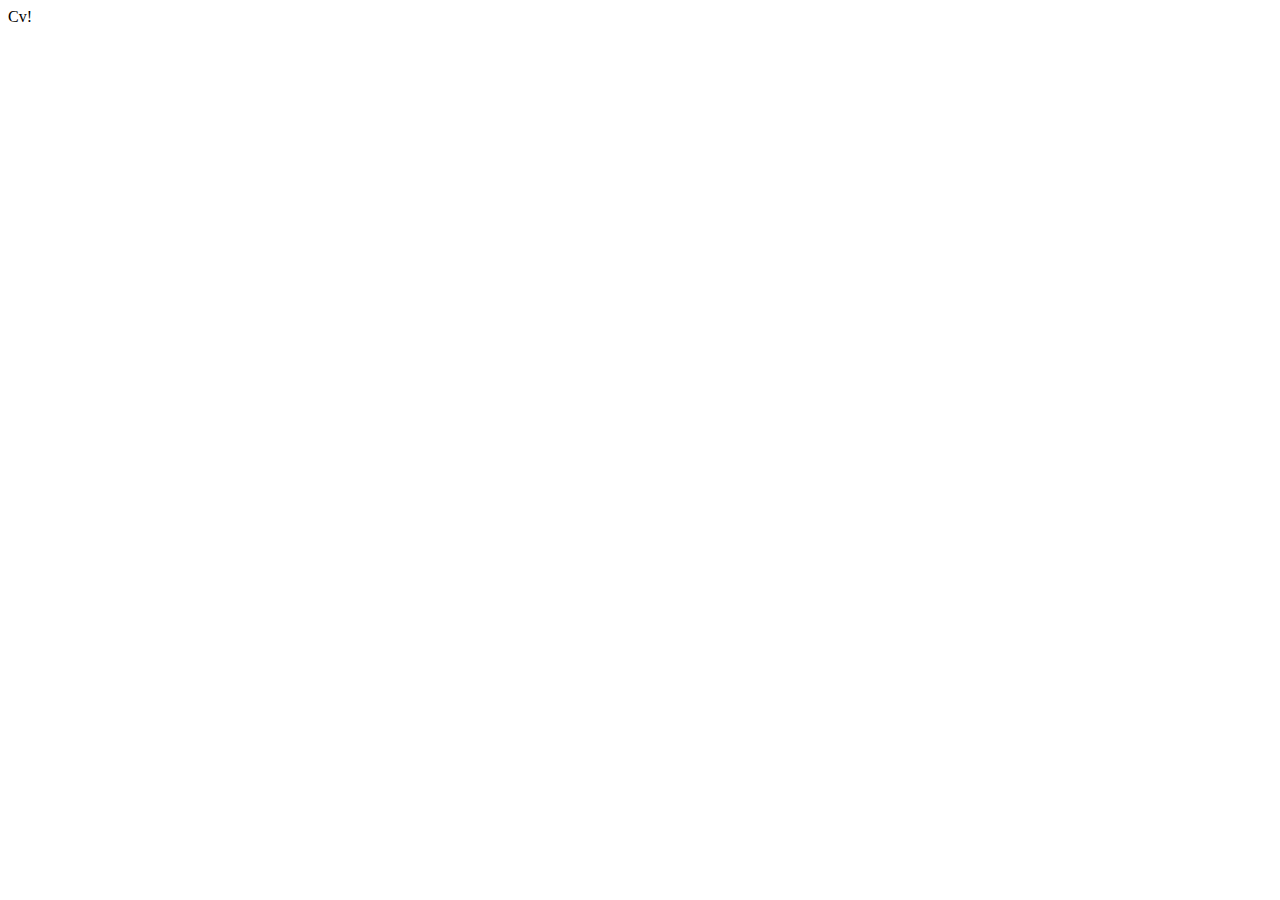
==== index.html @ 251355bb "feat: add html file" ====
<!DOCTYPE html>
<html lang="en">
<head>
    <meta charset="UTF-8">
    <meta http-equiv="X-UA-Compatible" content="IE=edge">
    <meta name="viewport" content="width=device-width, initial-scale=1.0">
    <title>Document</title>
</head>
<body>
    Cv!
</body>
</html>
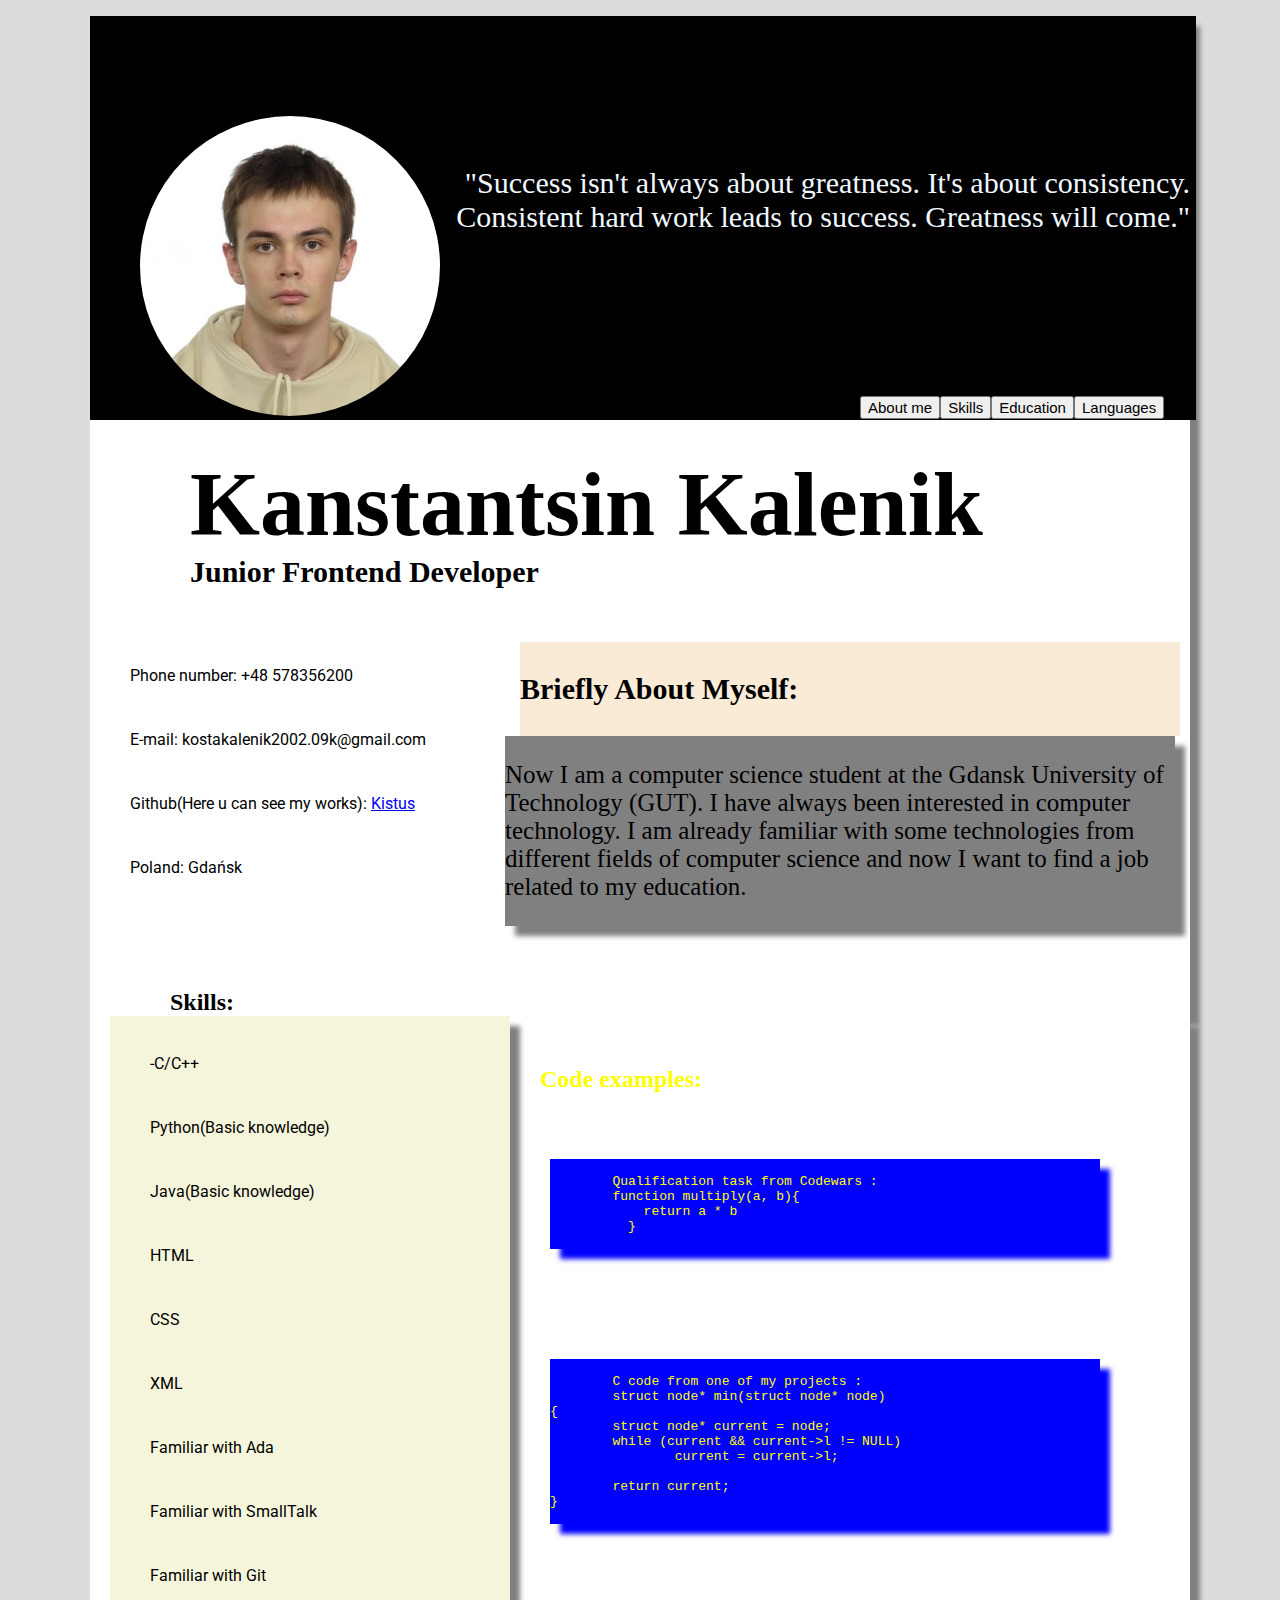
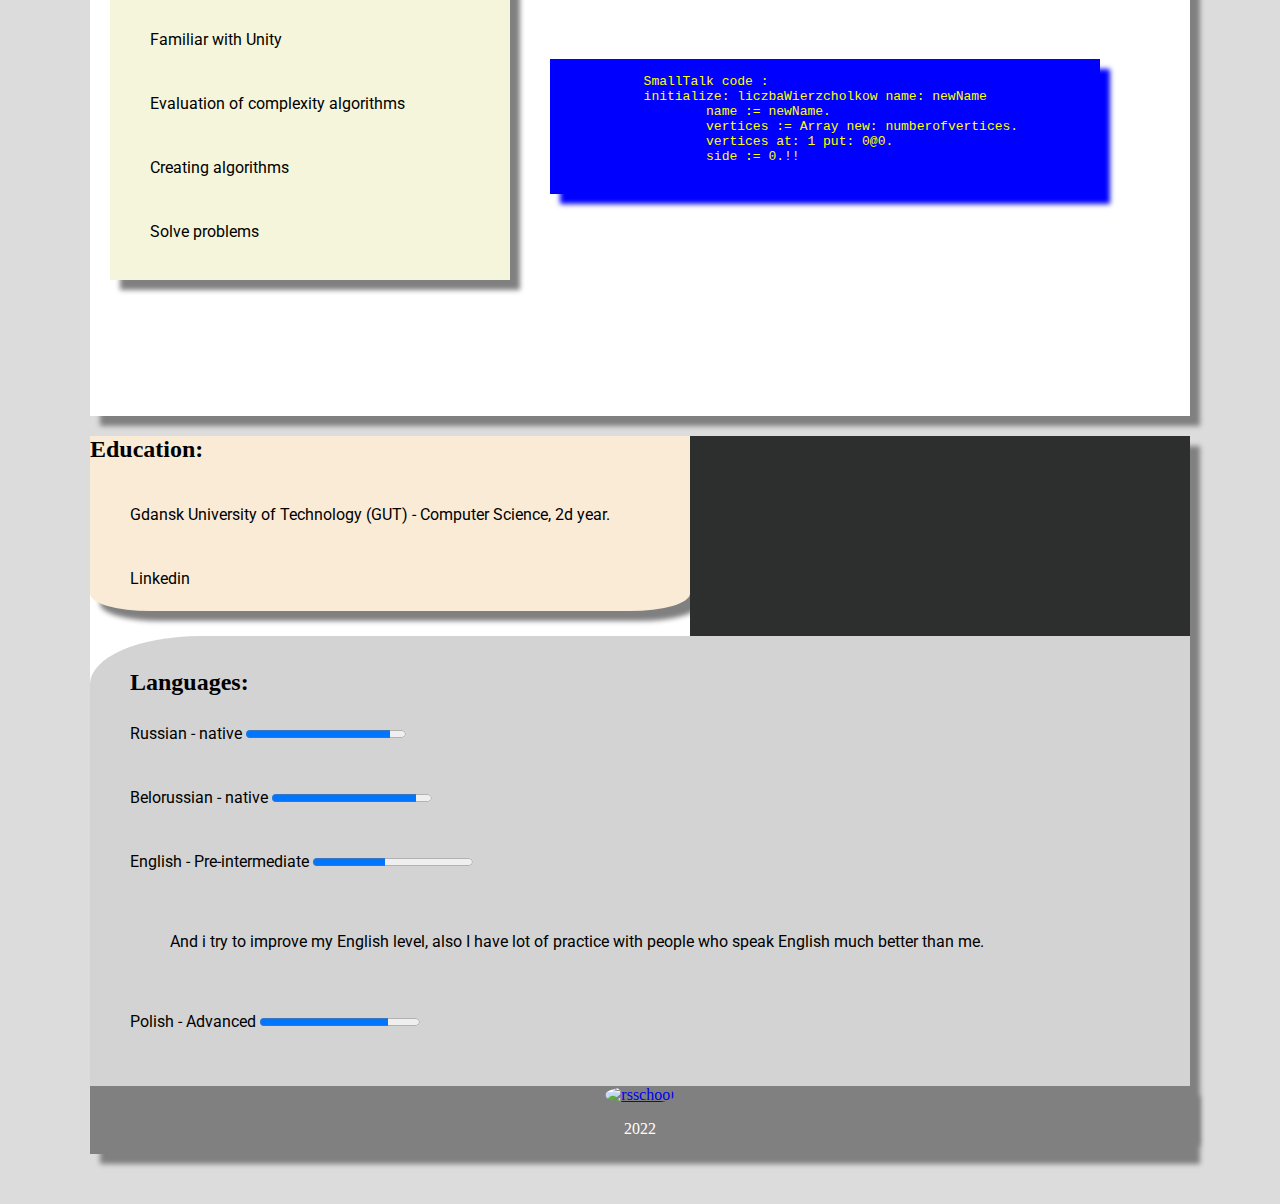
==== commit fef3f4ef: "init: add html and css elements in CV" ====
--- a/index.html
+++ b/index.html
@@ -4,9 +4,157 @@
     <meta charset="UTF-8">
     <meta http-equiv="X-UA-Compatible" content="IE=edge">
     <meta name="viewport" content="width=device-width, initial-scale=1.0">
-    <title>Document</title>
+    <link rel="stylesheet" href="https://cdnjs.cloudflare.com/ajax/libs/font-awesome/6.2.1/css/all.min.css" integrity="sha512-MV7K8+y+gLIBoVD59lQIYicR65iaqukzvf/nwasF0nqhPay5w/9lJmVM2hMDcnK1OnMGCdVK+iQrJ7lzPJQd1w==" crossorigin="anonymous" referrerpolicy="no-referrer" >
+    <link rel="stylesheet" href="css/style.css">
+    <title>Kanstantsin Kalenik CV</title>
 </head>
 <body>
-    Cv!
+    <header class ="header">
+            <section class="main-head" id="main-headid">
+                <div class="foto">
+                    <img src="img/fotofoto.jpg"  width="300" height="300"  alt="avatar">
+                  </div>
+                  <nav>
+                    <ul class="nav">
+                        <li class="nav-el"><form class="ff" action="#main-headid">
+                            <button type="submit" class="but">About me</button>
+                         </form></li>
+                         <li class="nav-el"><form class="ff" action="#main-main-skillsid">
+                            <button type="submit" class="but">Skills</button>
+                         </form></li>
+                         <li class="nav-el"><form class="ff" action="#main-education-languagesid">
+                            <button type="submit" class="but">Education</button>
+                         </form></li>
+                        <li class="nav-el"><form class="ff" action="#main-education-languagesid">
+                            <button type="submit" class="but">Languages</button>
+                         </form></li>
+                    </ul>
+                  </nav>
+                    <div class="title">
+                        <h1>Kanstantsin Kalenik</h1>
+                            <div class="subtitle">
+                                <h2 class ="header_subtitle">Junior Frontend Developer</h2>
+                            </div>
+                    </div>
+                <div class="phrase">
+                        "Success isn't always about greatness. It's about consistency. 
+                        Consistent hard work leads to success. Greatness will come."
+                </div>    
+                <div class="add-info">
+                    <ul>
+                    <li><i class="fas fa-phone"></i>  Phone number: +48 578356200</li>
+                    <li><i class="fa-solid fa-envelope"></i>  E-mail: kostakalenik2002.09k@gmail.com</li>
+                    <li><i class="fa-brands fa-github"></i>  Github(Here u can see my works): <a href="https://github.com/Kistus">Kistus</a></li>
+                    <li><i class="fa-solid fa-location-dot"></i>  Poland: Gdańsk</li>
+                    </ul>
+                </div>
+                <div class="myself">
+                    <h3>Briefly About Myself:</h3>
+                    <div class="myself_text">
+                        <p>Now I am a computer science student at the Gdansk University of Technology (GUT).
+                           I have always been interested in computer technology. I am already familiar with 
+                           some technologies from different fields of computer science and now I want to find 
+                           a job related to my education.</p>
+                    </div>
+                </div>
+            </section>
+    </header>   
+   <main>
+    <section class="main-main-skills" id="main-main-skillsid">
+        <div class="skills">
+            <h2> Skills:</h2>
+            </div>
+        <div class="skills-list">
+            <ul>
+                <li><i class="fa-solid fa-c"></i>  -C/C++</li>
+                <li><i class="fa-brands fa-python"></i>  Python(Basic knowledge)</li>
+                <li><i class="fa-brands fa-java"></i>  Java(Basic knowledge)</li>
+                <li><i class="fa-brands fa-html5"></i>  HTML</li>
+                <li><i class="fa-brands fa-css3-alt"></i>  CSS</li>
+                <li><i class="fa-solid fa-check"></i>  XML</li>
+                <li><i class="fa-solid fa-check"></i>  Familiar with Ada</li>
+                <li><i class="fa-solid fa-check"></i>  Familiar with SmallTalk</li>
+                <li><i class="fa-brands fa-git"></i>  Familiar with Git</li>
+                <li><i class="fa-brands fa-unity"></i>  Familiar with Unity</li>
+                <li><i class="fa-solid fa-calculator"></i>  Evaluation of complexity algorithms</li>
+                <li><i class="fa-solid fa-calculator"></i>  Creating algorithms</li>
+                <li><i class="fa-solid fa-calculator"></i>  Solve problems</li>
+                </ul>
+        </div>
+        <div class="code">
+            <div class="code-ex">
+                <h2>Code examples:</h2>
+            </div>
+    <pre class="js-place"><code class="js">
+        Qualification task from Codewars :
+        function multiply(a, b){
+            return a * b
+          }
+    </code></pre>
+    <pre class="c-place"><code class="c">
+        C code from one of my projects :
+        struct node* min(struct node* node)
+{
+        struct node* current = node;
+        while (current && current->l != NULL)
+                current = current->l;
+
+        return current;
+}
+    </code></pre>
+    <pre class="small-place">
+        <code class="small">
+            SmallTalk code :
+            initialize: liczbaWierzcholkow name: newName
+	            name := newName.
+	            vertices := Array new: numberofvertices.
+	            vertices at: 1 put: 0@0.
+	            side := 0.!!
+        </code>
+    </pre>
+        </div> 
+    </section>
+    <section class="main-education-languages" id="main-education-languagesid">
+        <div class="dec"></div>
+        <div class="dec1">
+            <div class="edu">
+                <div class="edu-text">
+                    <h2 id="education-">Education:</h2>
+                </div>
+                <ul>
+                    <li><i class="fa-solid fa-building-columns"></i>  Gdansk University of Technology (GUT) -  Computer Science, 2d year.</li> 
+                    <li><a href="https://www.linkedin.com/school/politechnika-gda%C5%84ska/"><i class="fa-brands fa-linkedin"></i></a>  Linkedin</li>
+                </ul>
+            </div>
+        </div>
+       <div class="lang">
+        <div class="lang-text">
+            <h2>Languages:</h2>
+        </div>
+        <div class="list">
+            <ul>
+                <li><i class="fa-solid fa-earth-europe">
+                </i>  Russian - native     <progress   value="90" max="100"></progress></li>
+                
+                <li><i class="fa-solid fa-earth-europe"></i>
+                    Belorussian - native    <progress   value="90" max="100"></progress></li>
+                <li><i class="fa-solid fa-earth-europe"></i>
+                    English - Pre-intermediate    <progress   value="45" max="100"></progress><blockquote>
+                <p><i class="fa-sharp fa-solid fa-hand-point-up"></i>  And i try to improve my English level, also I have lot of practice with people who speak English much better than me.</p>
+                </blockquote>
+                </li>
+                <li><i class="fa-solid fa-earth-europe"></i>
+                    Polish - Advanced   <progress value="80" max="100"></progress></li>
+                </ul>
+        </div>
+       </div>
+    </section>
+   </main>
+
+    <footer class="footer">
+        <a href="https://rs.school/js/"><img src="https://rs.school/images/rs_school_js.svg" width="60" height="60" alt="rsschool"></a>
+        <p class="year">2022</p>
+        <a href="https://github.com/Kistus"><i class="fa-brands fa-github"></i></a>
+    </footer>
 </body>
 </html>--- a/css/style.css
+++ b/css/style.css
@@ -0,0 +1,192 @@
+@import url('https://fonts.googleapis.com/css2?family=Roboto:ital,wght@1,500&display=swap');
+body{
+    margin: 0;
+    padding: 0;
+background-color:gainsboro;
+}
+img{
+    border-radius: 50%;
+}
+.dec{
+    position:absolute;
+    background-color: #2d2e2e;
+    height: 500px;
+    width:500px;
+    left:600px;
+}
+.main-head, .main-main-skills, .main-education-languages{
+position: relative;
+background-color: white;
+width: 1100px;
+height: 1000px ;
+margin: 0 auto;
+box-shadow: 10px 10px 5px gray;
+}
+.main-education-languages{
+    height: 700px;
+}
+.foto{
+    position:  absolute;
+    padding-top: 100px;
+    padding-left: 50px;
+    width:96%;
+    background-color: black;
+}
+.title{
+    padding-left:100px;
+    font-size: 45px;
+    position: absolute;
+    bottom: 400px;
+}
+.subtitle{
+    position:  absolute;
+    left:100px;
+    font-size: 20px;
+    bottom: 2px;
+}
+.add-info{
+    position: absolute;
+    bottom: 100px;
+}
+h3{
+    font-size: 30px;
+}
+ul{
+    list-style: none;
+    line-height: 4;
+    font-family: 'Roboto', sans-serif;
+}
+.phrase{
+    position: absolute;
+    color: aliceblue;
+    top:150px;
+    left:250px;
+    font-size: 30px;
+    text-align: right;
+}
+.myself{
+    position:  absolute;
+    left:430px;
+    bottom:280px;
+    width: 660px;
+    font-size: 35px;
+    background-color: antiquewhite;
+}
+.myself_text{
+    position: absolute;
+    text-align: left;
+    font-size: 25px;
+    background-color: gray;
+    box-shadow: 10px 10px 5px gray;
+    right:5px;
+    width: 670px;
+}
+.skills{
+    position:  absolute;
+    left:80px;
+    bottom: 980px;
+    
+}
+.skills-list{
+    background-color:beige;
+    width: 400px;
+    position:  absolute;
+    left: 20px;
+    box-shadow: 10px 10px 5px gray;
+}
+.code{
+position:absolute;
+left:450px;
+bottom: 900px;
+width:590px;
+height: 70px;
+color: yellow;
+}
+.c-place{
+position:  absolute;
+top:300px;
+}
+.js-place{
+    position:  absolute;
+    top:100px;
+}
+.small-place{
+    position:  absolute;
+    top:600px;
+}
+.code-ex{
+    color: yellow;
+    position:absolute;
+}
+pre{
+    background-color: blue;
+    width: 500px;
+    position:  absolute;
+    left: 10px;
+    box-shadow: 10px 10px 5px blue;
+    width: 550px;
+}
+.dec1{
+    background-color: antiquewhite;
+    border-bottom-left-radius: 10%;
+    border-bottom-right-radius: 10%;
+    width: 600px;
+    box-shadow:10px 10px 5px gray ;
+}
+.lang{
+    background-color:lightgrey;
+    width:1100px;
+    height:480px;
+    border-top-left-radius: 10%;
+    position: absolute;
+    top:200px;
+}
+.lang-text{
+    position:  absolute;
+    left:40px;
+    bottom:400px;
+}
+body {
+    display: flex;
+    flex-direction: column;
+    justify-content: space-between;
+}
+.footer {
+    position: relative;
+    
+    bottom: 50px;
+    width: 1100px;
+    margin: 0 auto;
+    background-color:gray;
+    color: white;
+    text-align: center;
+    box-shadow: 10px 10px 5px gray;
+  }
+  .list{
+    position: absolute;
+    top:50px;
+  }
+nav{
+    position: relative;
+    top:350px;
+    left:500px; 
+}
+.ff{
+    position: relative;
+    bottom:-30px;
+    right:-230px;
+    display: inline;
+}
+.but {
+    float: left;
+    font-size: 15px;
+    
+  }
+  .but:hover {
+    background-color: gray; /* Green */
+    color: white;
+  }
+
+
+  
+
